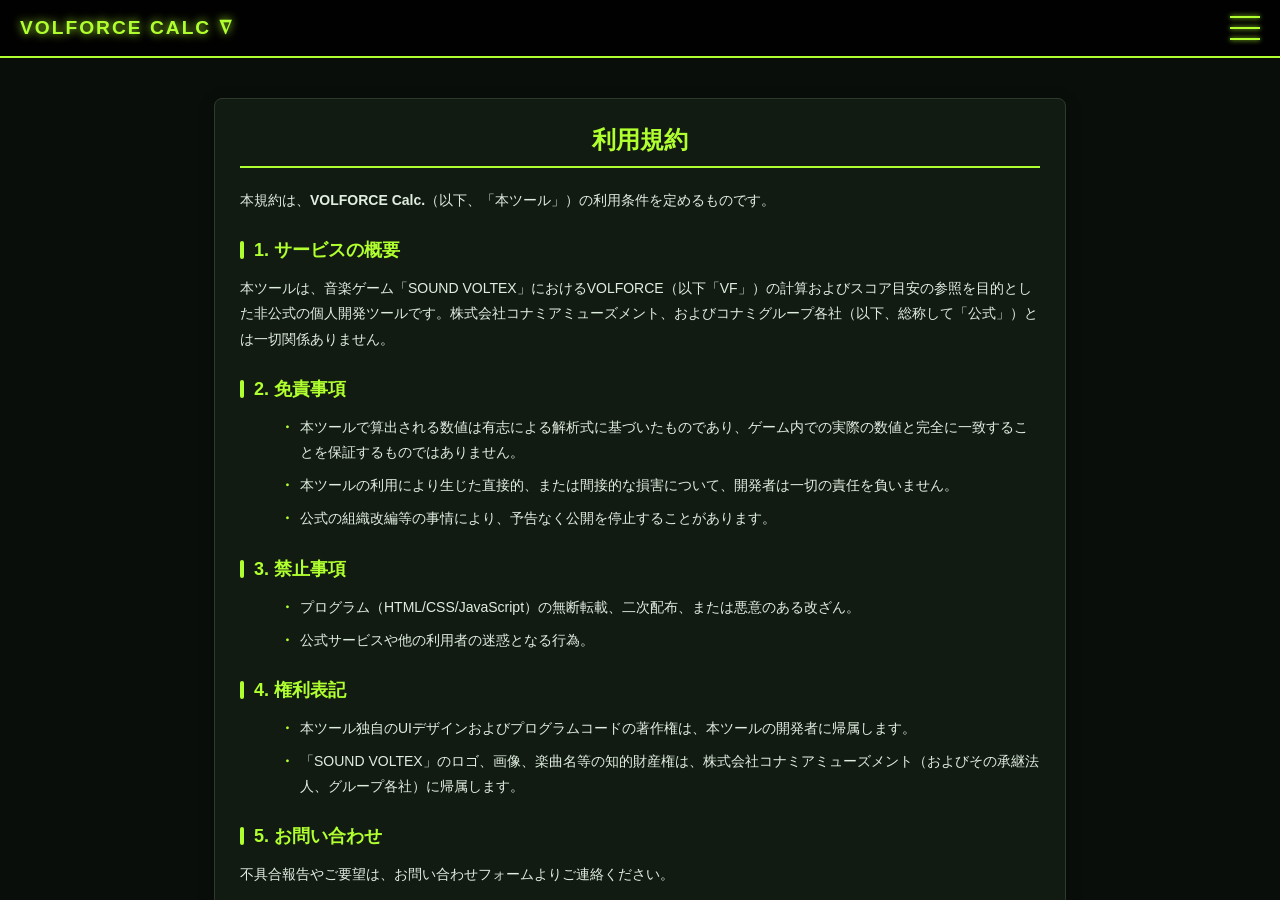
==== rule.html @ cedcb118 "Update rule.html" ====
<!DOCTYPE html>
<html lang="ja">
<head>
<meta charset="UTF-8">
<meta name="viewport" content="width=device-width, initial-scale=1.0, maximum-scale=1.0, user-scalable=no">
<title>利用規約 | VOLFORCE Calc.</title>
<link rel="stylesheet" href="css/style.css">
<style>
    body {
        font-family: sans-serif;
        padding: 0;
        margin: 0;
        display: flex;
        flex-direction: column;
        height: 100vh;
        overflow: hidden;
        background: var(--bg-deep);
        color: var(--text-main);
    }

    .content-scroll {
        flex-grow: 1;
        overflow-y: auto;
        padding: 40px 15px 30px;
        -webkit-overflow-scrolling: touch;
    }

    .content-container {
        max-width: 800px;
        margin: 0 auto;
        background: var(--panel-bg);
        border: 1px solid var(--border-color);
        border-radius: 8px;
        padding: 25px;
        box-shadow: 0 4px 15px rgba(0, 0, 0, 0.3);
    }

    h1 {
        color: var(--neon-lime);
        font-size: 24px;
        border-bottom: 2px solid var(--neon-lime);
        padding-bottom: 10px;
        margin: 0 0 20px 0;
        text-align: center;
    }

    h2 {
        color: var(--neon-lime);
        font-size: 18px;
        margin: 25px 0 10px 0;
        display: flex;
        align-items: center;
    }

    h2::before {
        content: "";
        display: inline-block;
        width: 4px;
        height: 18px;
        background: var(--neon-lime);
        margin-right: 10px;
        border-radius: 2px;
    }

    p, ul {
        font-size: 14px;
        line-height: 1.8;
        color: var(--text-sub);
        margin-bottom: 15px;
    }

    li {
        margin-bottom: 8px;
        list-style-type: none;
        position: relative;
        padding-left: 20px;
    }

    li::before {
        content: "・";
        position: absolute;
        left: 0;
        color: var(--neon-lime);
        font-weight: bold;
    }

    strong {
        color: var(--text-main);
    }

    .footer-note {
        margin-top: 40px;
        padding-top: 20px;
        border-top: 1px solid var(--border-color);
        text-align: center;
        font-size: 12px;
        color: var(--text-sub);
        opacity: 0.6;
    }
</style>
</head>
<body>

<div class="content-scroll">
    <div class="content-container">
        <h1>利用規約</h1>
        
        <p>本規約は、<strong>VOLFORCE Calc.</strong>（以下、「本ツール」）の利用条件を定めるものです。</p>

        <div class="tos-section">
            <h2>1. サービスの概要</h2>
            <p>本ツールは、音楽ゲーム「SOUND VOLTEX」におけるVOLFORCE（以下「VF」）の計算およびスコア目安の参照を目的とした非公式の個人開発ツールです。株式会社コナミアミューズメント、およびコナミグループ各社（以下、総称して「公式」）とは一切関係ありません。</p>
        </div>

        <div class="tos-section">
            <h2>2. 免責事項</h2>
            <ul>
                <li>本ツールで算出される数値は有志による解析式に基づいたものであり、ゲーム内での実際の数値と完全に一致することを保証するものではありません。</li>
                <li>本ツールの利用により生じた直接的、または間接的な損害について、開発者は一切の責任を負いません。</li>
                <li>公式の組織改編等の事情により、予告なく公開を停止することがあります。</li>
            </ul>
        </div>

        <div class="tos-section">
            <h2>3. 禁止事項</h2>
            <ul>
                <li>プログラム（HTML/CSS/JavaScript）の無断転載、二次配布、または悪意のある改ざん。</li>
                <li>公式サービスや他の利用者の迷惑となる行為。</li>
            </ul>
        </div>

        <div class="tos-section">
            <h2>4. 権利表記</h2>
            <ul>
                <li>本ツール独自のUIデザインおよびプログラムコードの著作権は、本ツールの開発者に帰属します。</li>
                <li>「SOUND VOLTEX」のロゴ、画像、楽曲名等の知的財産権は、株式会社コナミアミューズメント（およびその承継法人、グループ各社）に帰属します。</li>
            </ul>
        </div>

        <div class="tos-section">
            <h2>5. お問い合わせ</h2>
            <p>不具合報告やご要望は、お問い合わせフォームよりご連絡ください。</p>
        </div>

        <div class="footer-note">&copy; 2026 VOLFORCE Calc. Developer</div>
    </div>
</div>

<script src="js/common.js"></script>
</body>
</html>
---- css/style.css ----
/* デザインの根幹となる変数 */
:root {
    --bg-deep: #0a0e0a;
    --army-green: #2d3b2d;
    --neon-lime: #b0ff2e;
    --text-main: #e0eee0;
    --line-sub: rgba(176, 255, 46, 0.1);
    --panel-bg: rgba(20, 30, 20, 0.85);
    --border-color: #2d3b2d;
}

/* 全ページ共通の基本スタイル */
body {
    font-family: 'Helvetica Neue', Arial, 'Hiragino Kaku Gothic ProN', 'Hiragino Sans', Meiryo, sans-serif;
    background-color: var(--bg-deep);
    color: var(--text-main);
    margin: 0;
    padding: 0; /* JSでヘッダーが入るので0に調整 */
    background-image: 
        linear-gradient(var(--line-sub) 1px, transparent 1px),
        linear-gradient(90deg, var(--line-sub) 1px, transparent 1px);
    background-size: 30px 30px;
    min-height: 100vh;
}

/* ヘッダーバー */
.header-bar {
    background: rgba(0, 0, 0, 0.9);
    border-bottom: 2px solid var(--neon-lime);
    padding: 15px 20px;
    display: flex;
    justify-content: space-between;
    align-items: center;
    position: sticky;
    top: 0;
    z-index: 1000;
}

.app-title {
    color: var(--neon-lime);
    font-size: 1.2rem;
    font-weight: bold;
    letter-spacing: 2px;
    text-shadow: 0 0 10px var(--neon-lime);
}

/* メニューボタン（三本線） */
.menu-btn {
    width: 30px;
    height: 24px;
    cursor: pointer;
    display: flex;
    flex-direction: column;
    justify-content: space-between;
}

.menu-btn span {
    display: block;
    width: 100%;
    height: 2px;
    background: var(--neon-lime);
    box-shadow: 0 0 5px var(--neon-lime);
}

/* ドロワーメニュー */
.drawer {
    position: fixed;
    top: 0;
    right: -300px;
    width: 280px;
    height: 100%;
    background: rgba(10, 14, 10, 0.98);
    border-left: 1px solid var(--neon-lime);
    z-index: 1200;
    transition: 0.3s;
    padding-top: 60px;
}

.drawer.open { right: 0; }

.drawer-overlay {
    position: fixed;
    top: 0;
    left: 0;
    width: 100%;
    height: 100%;
    background: rgba(0,0,0,0.7);
    display: none;
    z-index: 1100;
}

.drawer-overlay.open { display: block; }

.menu-label {
    padding: 20px 25px 10px;
    font-size: 0.7rem;
    color: var(--neon-lime);
    opacity: 0.6;
    letter-spacing: 2px;
}

.menu-item {
    display: block;
    padding: 15px 25px;
    color: var(--text-main);
    text-decoration: none;
    border-bottom: 1px solid rgba(176, 255, 46, 0.05);
    transition: 0.2s;
}

.menu-item:hover, .menu-item.current {
    background: rgba(176, 255, 46, 0.1);
    color: var(--neon-lime);
}

/* メインコンテンツ（カードデザイン） */
.container {
    max-width: 800px;
    margin: 40px auto;
    padding: 0 20px;
    display: grid;
    gap: 20px;
}

.tool-card {
    background: var(--panel-bg);
    border: 1px solid var(--border-color);
    padding: 20px;
    text-decoration: none;
    color: var(--text-main);
    transition: 0.3s;
    position: relative;
    clip-path: polygon(0 0, 95% 0, 100% 20%, 100% 100%, 5% 100%, 0 80%);
}

.tool-card:hover {
    border-color: var(--neon-lime);
    transform: translateY(-3px);
    box-shadow: 0 0 15px rgba(176, 255, 46, 0.2);
}

.tool-card h3 {
    margin: 0 0 10px;
    color: var(--neon-lime);
}

.tool-card p {
    margin: 0;
    font-size: 0.9rem;
    opacity: 0.8;
}

/* フッター */
footer {
    margin-top: 60px;
    padding: 40px 20px;
    background: rgba(0,0,0,0.5);
    text-align: center;
    border-top: 1px solid var(--border-color);
}

.footer-links { margin-bottom: 20px; }
.footer-links a { color: var(--text-main); text-decoration: none; margin: 0 15px; font-size: 0.85rem; }

.system-tag {
    font-family: monospace;
    color: var(--neon-lime);
    font-size: 0.75rem;
    margin-bottom: 20px;
    opacity: 0.7;
}

.copyright {
    font-size: 0.7rem;
    line-height: 1.6;
    opacity: 0.5;
}
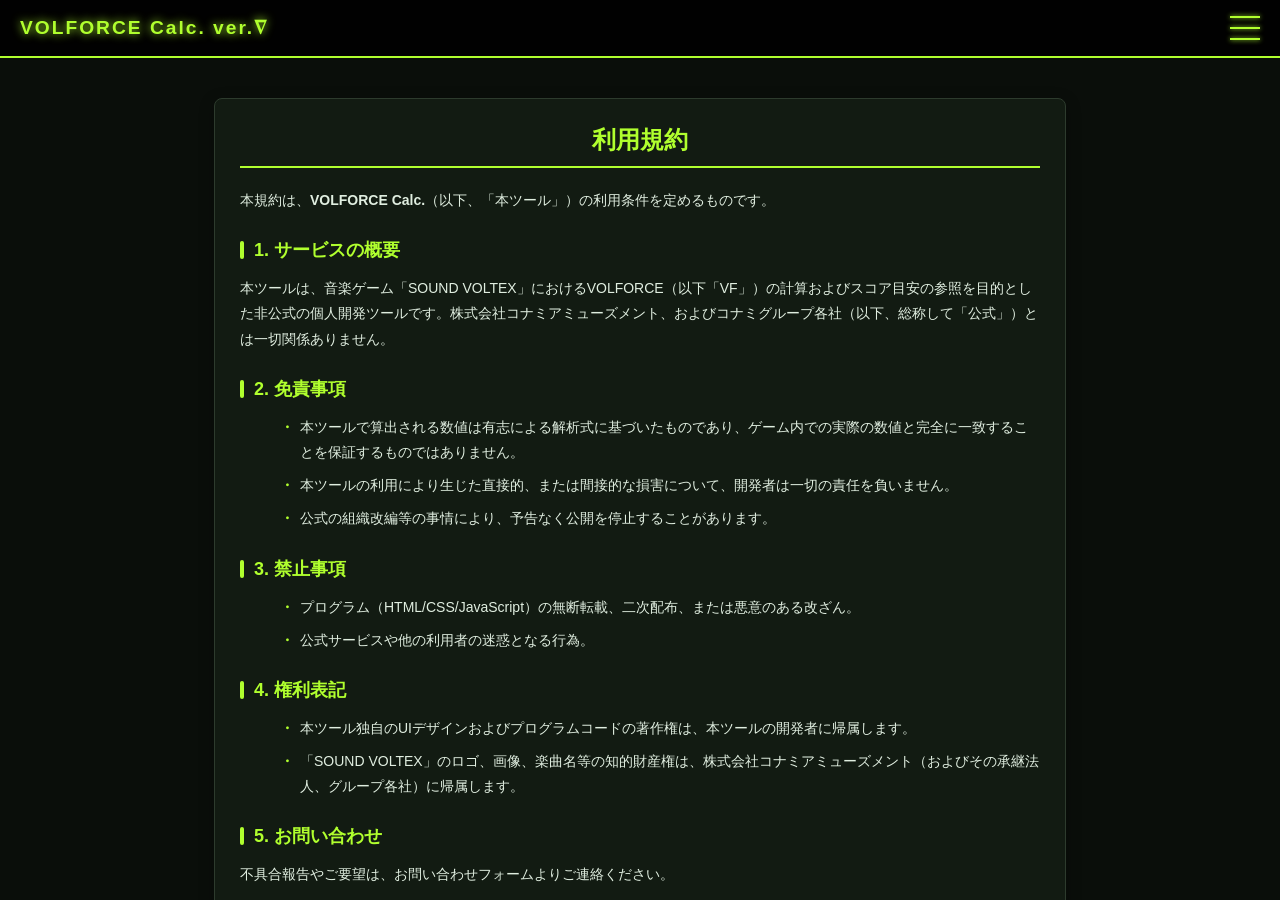
==== commit 00fc3be9: "Update rule.html" ====
--- a/rule.html
+++ b/rule.html
@@ -4,7 +4,7 @@
 <meta charset="UTF-8">
 <meta name="viewport" content="width=device-width, initial-scale=1.0, maximum-scale=1.0, user-scalable=no">
 <title>利用規約 | VOLFORCE Calc.</title>
-<link rel="stylesheet" href="css/style.css">
+<link rel="stylesheet" href="style.css">
 <style>
     body {
         font-family: sans-serif;
@@ -146,6 +146,6 @@
     </div>
 </div>
 
-<script src="js/common.js"></script>
+<script src="common.js"></script>
 </body>
 </html>
--- a/style.css
+++ b/style.css
@@ -0,0 +1,206 @@
+/* デザインの根幹となる変数 */
+:root {
+    --bg-deep: #0a0e0a;
+    --army-green: #2d3b2d;
+    --neon-lime: #b0ff2e;
+    --text-main: #e0eee0;
+    --line-sub: rgba(176, 255, 46, 0.1);
+    --panel-bg: rgba(20, 30, 20, 0.85);
+    --border-color: #2d3b2d;
+}
+
+/* 全ページ共通の基本スタイル */
+body {
+    font-family: 'Helvetica Neue', Arial, 'Hiragino Kaku Gothic ProN', 'Hiragino Sans', Meiryo, sans-serif;
+    background-color: var(--bg-deep);
+    color: var(--text-main);
+    margin: 0;
+    padding: 0; /* JSでヘッダーが入るので0に調整 */
+    background-image: 
+        linear-gradient(var(--line-sub) 1px, transparent 1px),
+        linear-gradient(90deg, var(--line-sub) 1px, transparent 1px);
+    background-size: 30px 30px;
+    min-height: 100vh;
+}
+
+/* ヘッダーバー */
+.header-bar {
+    background: rgba(0, 0, 0, 0.9);
+    border-bottom: 2px solid var(--neon-lime);
+    padding: 15px 20px;
+    display: flex;
+    justify-content: space-between;
+    align-items: center;
+    position: sticky;
+    top: 0;
+    z-index: 1000;
+}
+
+.app-title {
+    color: var(--neon-lime);
+    font-size: 1.2rem;
+    font-weight: bold;
+    letter-spacing: 2px;
+    text-shadow: 0 0 10px var(--neon-lime);
+}
+
+/* メニューボタン（三本線） */
+.menu-btn {
+    width: 30px;
+    height: 24px;
+    cursor: pointer;
+    display: flex;
+    flex-direction: column;
+    justify-content: space-between;
+}
+
+.menu-btn span {
+    display: block;
+    width: 100%;
+    height: 2px;
+    background: var(--neon-lime);
+    box-shadow: 0 0 5px var(--neon-lime);
+}
+
+/* ドロワーメニュー */
+.drawer {
+    position: fixed;
+    top: 0;
+    right: -300px;
+    width: 280px;
+    height: 100%;
+    background: rgba(10, 14, 10, 0.98);
+    border-left: 1px solid var(--neon-lime);
+    z-index: 1200;
+    transition: 0.3s;
+    padding-top: 60px;
+}
+
+.drawer.open { right: 0; }
+
+.drawer-overlay {
+    position: fixed;
+    top: 0;
+    left: 0;
+    width: 100%;
+    height: 100%;
+    background: rgba(0,0,0,0.7);
+    display: none;
+    z-index: 1100;
+}
+
+.drawer-overlay.open { display: block; }
+
+.menu-label {
+    padding: 20px 25px 10px;
+    font-size: 0.7rem;
+    color: var(--neon-lime);
+    opacity: 0.6;
+    letter-spacing: 2px;
+}
+
+.menu-item {
+    display: block;
+    padding: 15px 25px;
+    color: var(--text-main);
+    text-decoration: none;
+    border-bottom: 1px solid rgba(176, 255, 46, 0.05);
+    transition: 0.2s;
+}
+
+.menu-item:hover, .menu-item.current {
+    background: rgba(176, 255, 46, 0.1);
+    color: var(--neon-lime);
+}
+
+/* メインコンテンツ（カードデザイン） */
+.container {
+    max-width: 800px;
+    margin: 40px auto;
+    padding: 0 20px;
+    display: grid;
+    gap: 20px;
+}
+
+.tool-card {
+    background: var(--panel-bg);
+    border: 1px solid var(--border-color);
+    padding: 20px;
+    text-decoration: none;
+    color: var(--text-main);
+    transition: 0.3s;
+    position: relative;
+    clip-path: polygon(0 0, 95% 0, 100% 20%, 100% 100%, 5% 100%, 0 80%);
+}
+
+.tool-card:hover {
+    border-color: var(--neon-lime);
+    transform: translateY(-3px);
+    box-shadow: 0 0 15px rgba(176, 255, 46, 0.2);
+}
+
+.tool-card h3 {
+    margin: 0 0 10px;
+    color: var(--neon-lime);
+}
+
+.tool-card p {
+    margin: 0;
+    font-size: 0.9rem;
+    opacity: 0.8;
+}
+
+/* フッター */
+footer {
+    margin-top: 60px;
+    padding: 40px 20px;
+    background: rgba(0,0,0,0.5);
+    text-align: center;
+    border-top: 1px solid var(--border-color);
+}
+
+.footer-links { margin-bottom: 20px; }
+.footer-links a { color: var(--text-main); text-decoration: none; margin: 0 15px; font-size: 0.85rem; }
+
+.system-tag {
+    font-family: monospace;
+    color: var(--neon-lime);
+    font-size: 0.75rem;
+    margin-bottom: 20px;
+    opacity: 0.7;
+}
+
+.copyright {
+    font-size: 0.7rem;
+    line-height: 1.6;
+    opacity: 0.5;
+}
+ 
+/* PC用：TOPページのカードリストのみ2列にする */
+@media (min-width: 768px) {
+    /* index.htmlにある container の中身だけを対象にする */
+    .container:has(.tool-card) {
+        display: grid;
+        grid-template-columns: repeat(2, 1fr); 
+        max-width: 950px;
+        gap: 30px;
+        margin: 60px auto;
+    }
+
+    .tool-card {
+        height: 100%;
+        display: flex;
+        flex-direction: column;
+        justify-content: center;
+        min-height: 120px; /* PCで見栄えが良い高さ */
+    }
+}
+
+/* 計算ツール等のページ（table-wrapperがあるページ）は1列を維持 */
+@media (min-width: 768px) {
+    .main-container {
+        max-width: 1000px;
+        margin: 0 auto;
+    }
+}
+ 
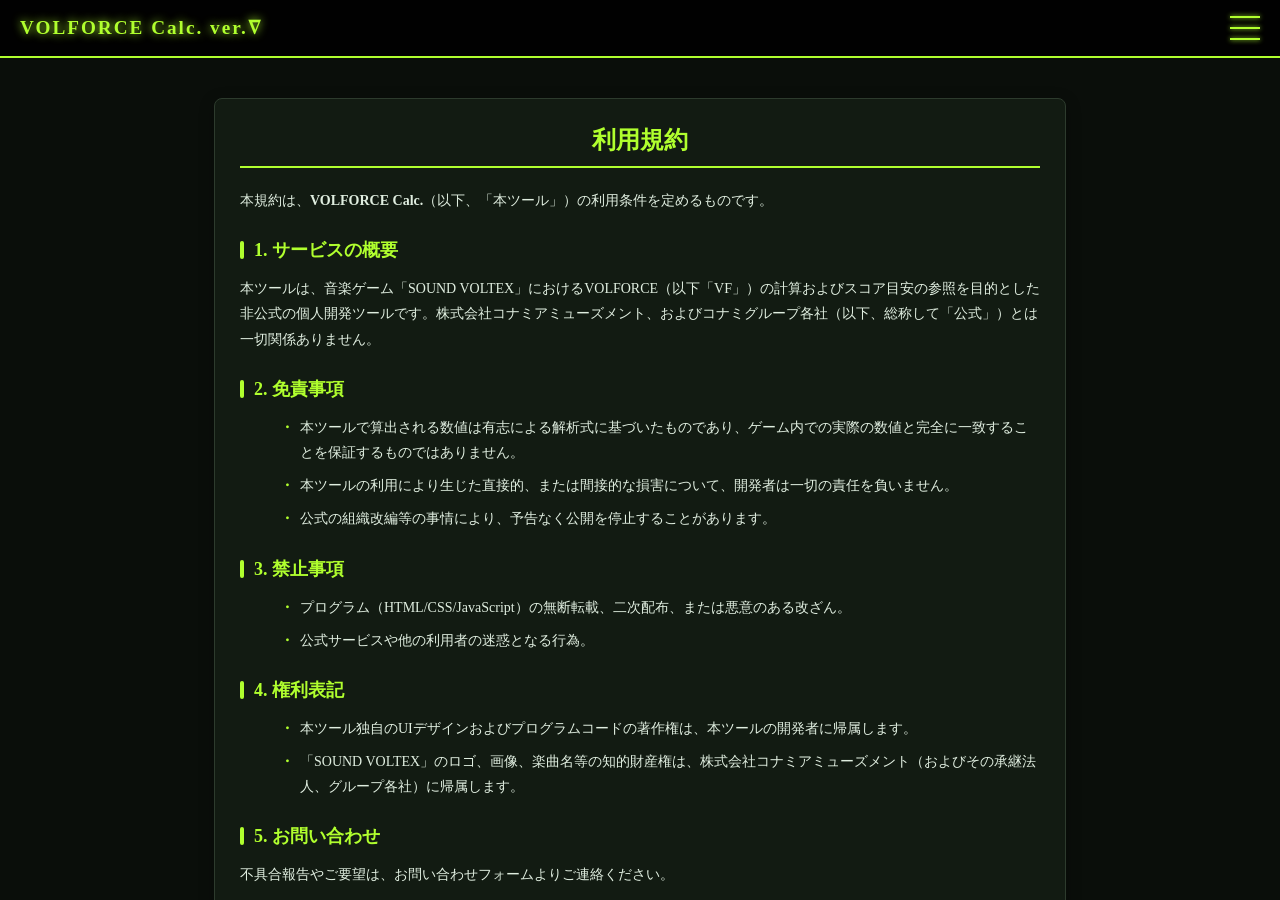
==== commit cdcc5e2e: "Update rule.html" ====
--- a/rule.html
+++ b/rule.html
@@ -7,7 +7,7 @@
 <link rel="stylesheet" href="style.css">
 <style>
     body {
-        font-family: sans-serif;
+        font-family: inherit; 
         padding: 0;
         margin: 0;
         display: flex;
@@ -37,6 +37,7 @@
 
     h1 {
         color: var(--neon-lime);
+        /* style.cssの共通フォントを使うために font-family 指定は書かない */
         font-size: 24px;
         border-bottom: 2px solid var(--neon-lime);
         padding-bottom: 10px;
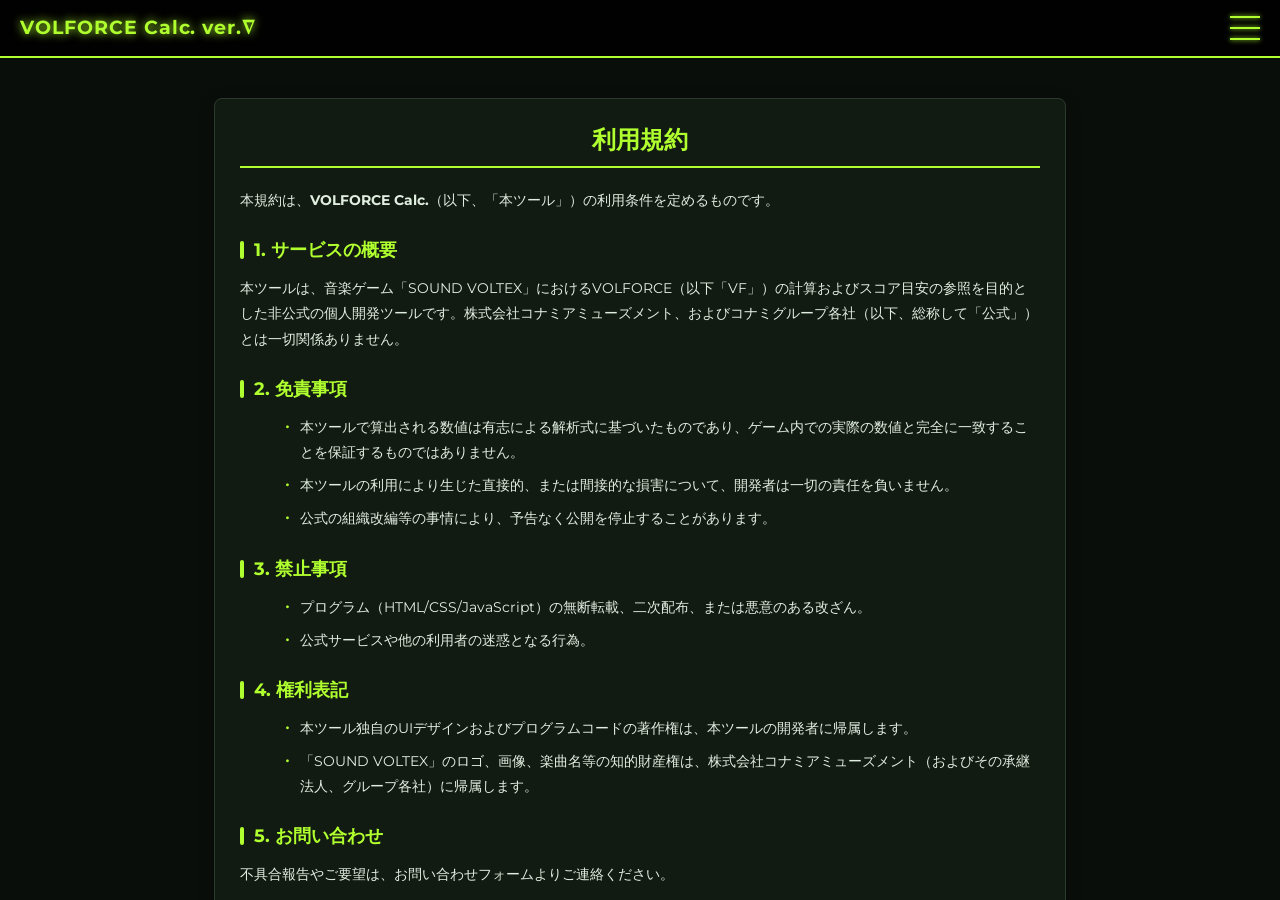
==== commit 994960dd: "Update rule.html" ====
--- a/rule.html
+++ b/rule.html
@@ -4,10 +4,14 @@
 <meta charset="UTF-8">
 <meta name="viewport" content="width=device-width, initial-scale=1.0, maximum-scale=1.0, user-scalable=no">
 <title>利用規約 | VOLFORCE Calc.</title>
+    <link rel="preconnect" href="https://fonts.googleapis.com">
+<link rel="preconnect" href="https://fonts.gstatic.com" crossorigin>
+<link href="https://fonts.googleapis.com/css2?family=Montserrat:wght@700&display=swap" rel="stylesheet">
+<link rel="stylesheet" href="style.css">
 <link rel="stylesheet" href="style.css">
 <style>
     body {
-        font-family: inherit; 
+        font-family: 'Montserrat', sans-serif; 
         padding: 0;
         margin: 0;
         display: flex;
@@ -98,6 +102,13 @@
         color: var(--text-sub);
         opacity: 0.6;
     }
+
+    /* ヘッダーのタイトル部分を確実に合わせる */
+    .app-title {
+        font-family: 'Montserrat', sans-serif;
+        font-weight: 700;
+        letter-spacing: 0.05em; /* 文字間隔を少し広げるとTOPに近くなります */
+    }
 </style>
 </head>
 <body>
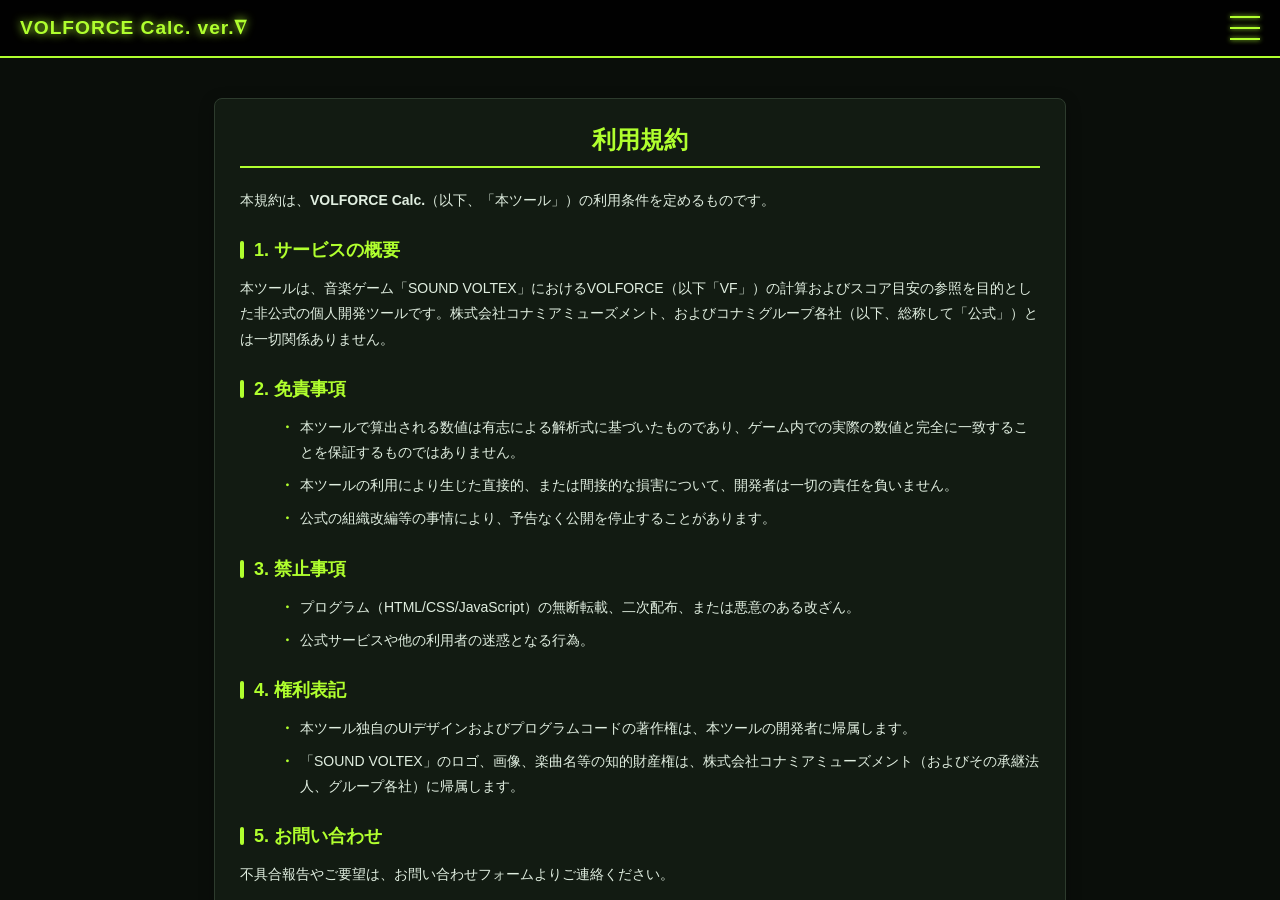
==== commit 6cd5f8b3: "Update rule.html" ====
--- a/rule.html
+++ b/rule.html
@@ -4,14 +4,10 @@
 <meta charset="UTF-8">
 <meta name="viewport" content="width=device-width, initial-scale=1.0, maximum-scale=1.0, user-scalable=no">
 <title>利用規約 | VOLFORCE Calc.</title>
-    <link rel="preconnect" href="https://fonts.googleapis.com">
-<link rel="preconnect" href="https://fonts.gstatic.com" crossorigin>
-<link href="https://fonts.googleapis.com/css2?family=Montserrat:wght@700&display=swap" rel="stylesheet">
-<link rel="stylesheet" href="style.css">
 <link rel="stylesheet" href="style.css">
 <style>
     body {
-        font-family: 'Montserrat', sans-serif; 
+    font-family: 'Montserrat', "Hiragino Kaku Gothic ProN", "ヒラギノ角ゴ ProN W3", "Meiryo", "メイリオ", sans-serif;
         padding: 0;
         margin: 0;
         display: flex;
